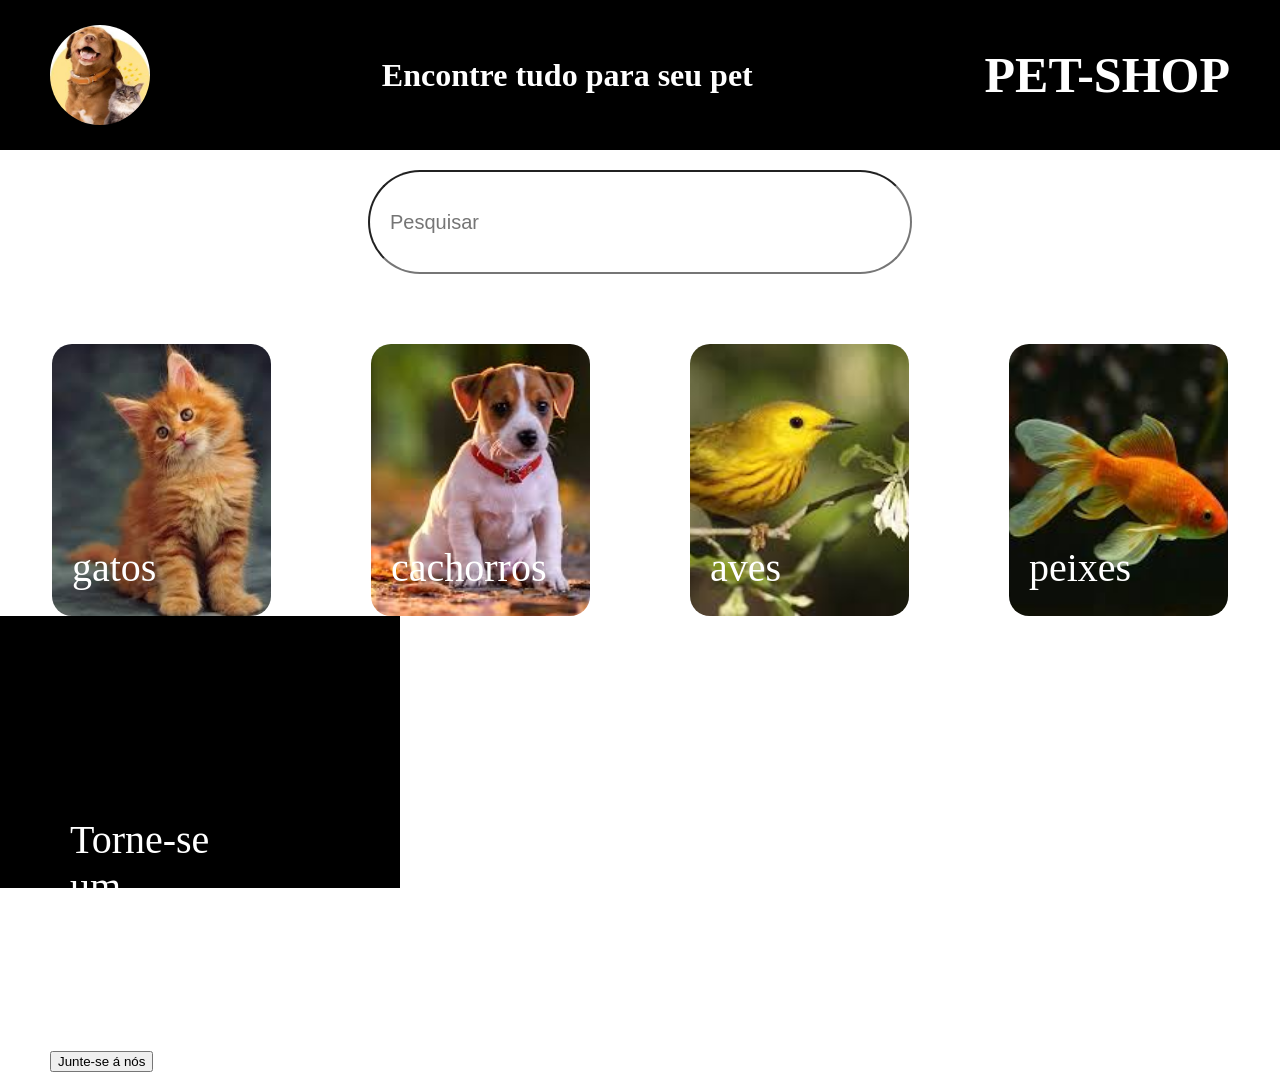
==== Aula_06/index.html @ 251dd4e0 "aula2602" ====
<!DOCTYPE html>
<html lang="PT-br">

<head>
    <meta charset="UTF-8">
    <link rel="stylesheet" href="./styles.css">
    <title> aula6</title>
</head>

<body>
    <header class="menu">
        <img src="./image/download.jpg" alt="">
        <h1>Encontre tudo para seu pet</h1>
        <p>pet-shop </p>

    </header>

    <div class="campo-pesquisa">
        <input type="text" placeholder="Pesquisar">
    </div>

    <div class="grupo-card">
        <div class="card" style="background-image: url(./image/gatos.jpg);">
            <p>gatos</p>
        </div>

        <div class="card" style="background-image: url(./image/cachorro.jpg);">
            <p>cachorros</p>
        </div>

        <div class="card" style="background-image: url(./image/aves.jpg);">
            <p>aves</p>
        </div>

        <div class="card" style="background-image: url(./image/peixe.jpg);">
            <p>peixes</p>
        </div>


    </div>

    <div>
        <div class="banner">
            <div class="card banner">
            
                <div class=" card esquerdo">
                     
                    <p> Torne-se um membro e ganhe desconto</p>
                    <button type="button">Junte-se á nós </button>
                </div>
                <div class="card direito"></div>
            </div>
        </div>




</body>

</html>
---- Aula_06/styles.css ----
body {
    margin: 0px;
}

.menu {
    height: 50px;
    background-color: black;
    display: flex;
    justify-content: space-between;
    align-items: center;
    color: white;
    padding: 50px;

}

.menu img {
    width: 100px;
    height: 100px;
    border-radius: 100%;
}

.menu p {
    font-size: 50px;
    font-weight: bold;
    text-transform: uppercase;
}

.campo-pesquisa {
    display: flex;
    justify-content: center;
    margin-top: 20px;
}

.campo-pesquisa input {
    height: 60px;
    width: 500px;
    border-radius: 200px;
    font-size: 20px;
    padding: 20px;
}

.grupo-card {
    display: flex;
    justify-content: center;
    margin-top: 70px;
}

.card{
    width: 219px;
    height: 272px;
    margin: 0px 50px 0px 50px;
    border-radius: 20px;
    background-size: cover;
    background-position: center;
}

.card p{
    color:white;
    font-size: 40px;
    margin: 200px 0px 0px 20px;
}

.banner{

    width: 400px;
    height: 100%;
    background-color: rgb(0, 0, 0);
    display: flex;
    justify-content: center;
    align-items: center;
    background-position: center;
        align-items: center;

}

.card-banner{
    background-color: rgb(255, 255, 255);
    width:500px ;
    height:700px ;
    display: flex;
    border-radius: 40px;
}
.card-direito{
background-image:url(./image/gatos.jpg) ;
background-size: cover;
background-position: center;
border-radius: 40px;
height: 80%;
width: 50%;

}
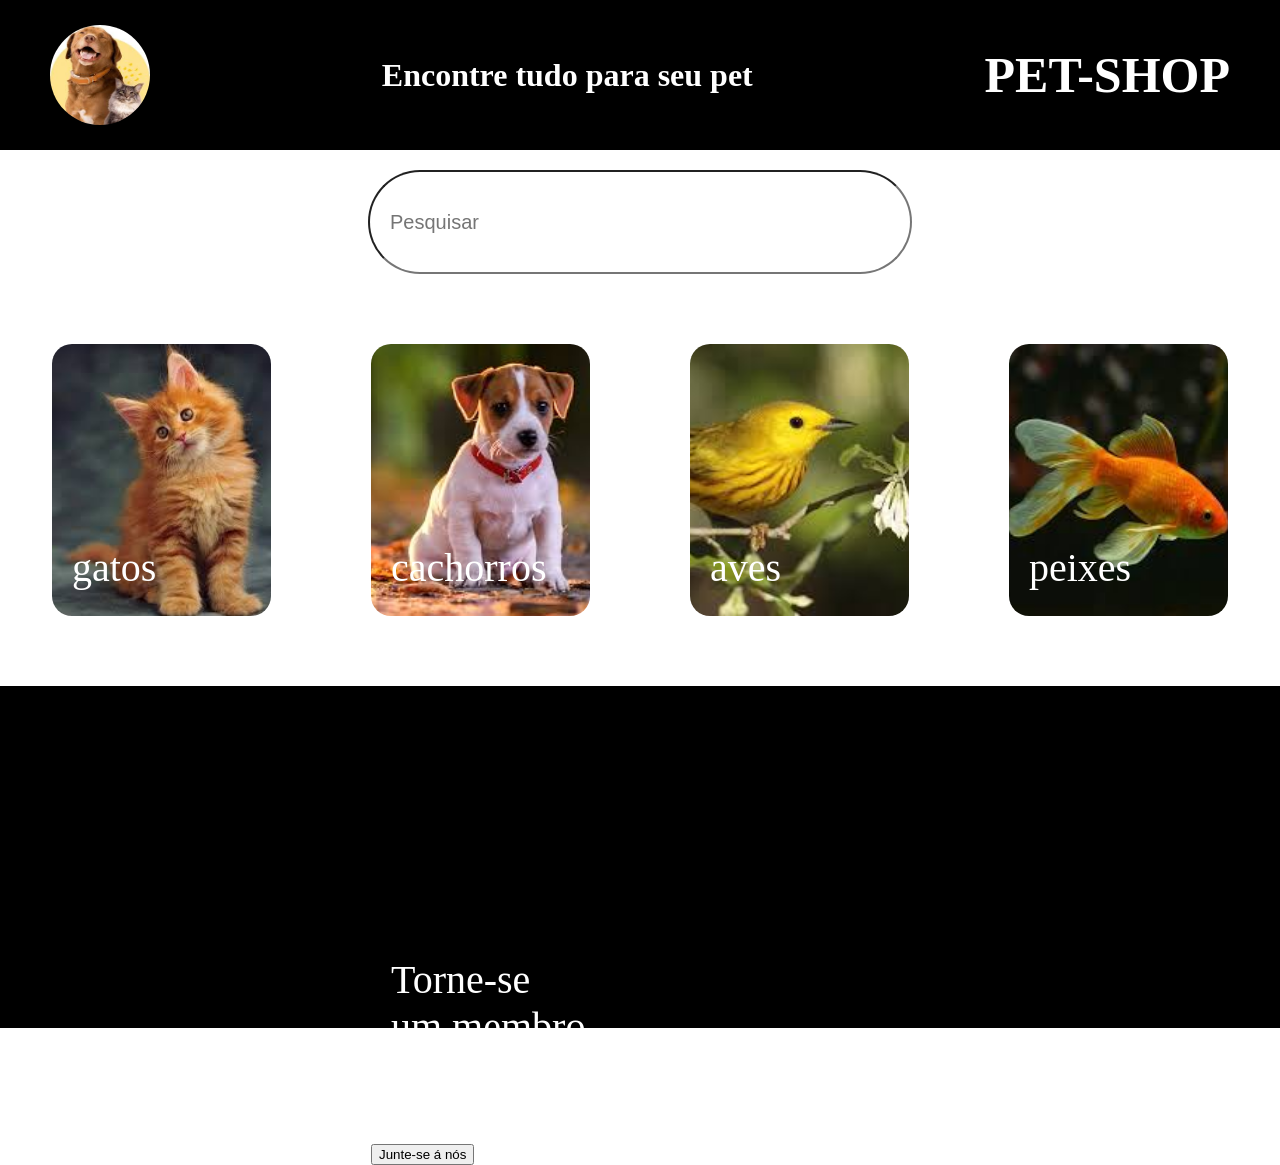
==== commit 55b649b8: "aula 27/02" ====
--- a/Aula_06/index.html
+++ b/Aula_06/index.html
@@ -42,17 +42,14 @@
     <div>
         <div class="banner">
             <div class="card banner">
-            
-                <div class=" card esquerdo">
-                     
-                    <p> Torne-se um membro e ganhe desconto</p>
+                <div class="card esquerdo">
+                    <p> Torne-se um membro <br> ganhe desconto</p>
                     <button type="button">Junte-se á nós </button>
                 </div>
                 <div class="card direito"></div>
             </div>
         </div>
-
-
+    </div>
 
 
 </body>
--- a/Aula_06/styles.css
+++ b/Aula_06/styles.css
@@ -45,7 +45,7 @@
     margin-top: 70px;
 }
 
-.card{
+.card {
     width: 219px;
     height: 272px;
     margin: 0px 50px 0px 50px;
@@ -54,39 +54,51 @@
     background-position: center;
 }
 
-.card p{
-    color:white;
+.card p {
+    color: white;
     font-size: 40px;
     margin: 200px 0px 0px 20px;
 }
 
-.banner{
-
-    width: 400px;
-    height: 100%;
+.banner {
+    width: 100%;
+    height: 400%;
     background-color: rgb(0, 0, 0);
+    margin-top: 70px;
     display: flex;
     justify-content: center;
     align-items: center;
     background-position: center;
-        align-items: center;
+    align-items: center;
+}
+
+.card-banner {
+    background-color: rgb(255, 255, 255);
+    width: 60%;
+    height: 320px;
+    display: flex;
+    border-radius: 40px;
+    justify-content: space-around;
+    align-self: center;
+}
+
+.card-direito {
+    background-image: url('./image/gatos.jpg');
+    background-size: cover;
+    background-position: center;
+    border-radius: 40px;
+    height: 80%;
+    width: 50%;
 
 }
 
-.card-banner{
-    background-color: rgb(255, 255, 255);
-    width:500px ;
-    height:700px ;
-    display: flex;
-    border-radius: 40px;
-}
-.card-direito{
-background-image:url(./image/gatos.jpg) ;
-background-size: cover;
-background-position: center;
-border-radius: 40px;
-height: 80%;
-width: 50%;
-
+.card-esquerdo {
+    font-size: 39px;
+    font-weight: bold;
 }
 
+.card-esquerdo-button {
+    cursor: pointer;
+    font-weight: bold;
+
+}
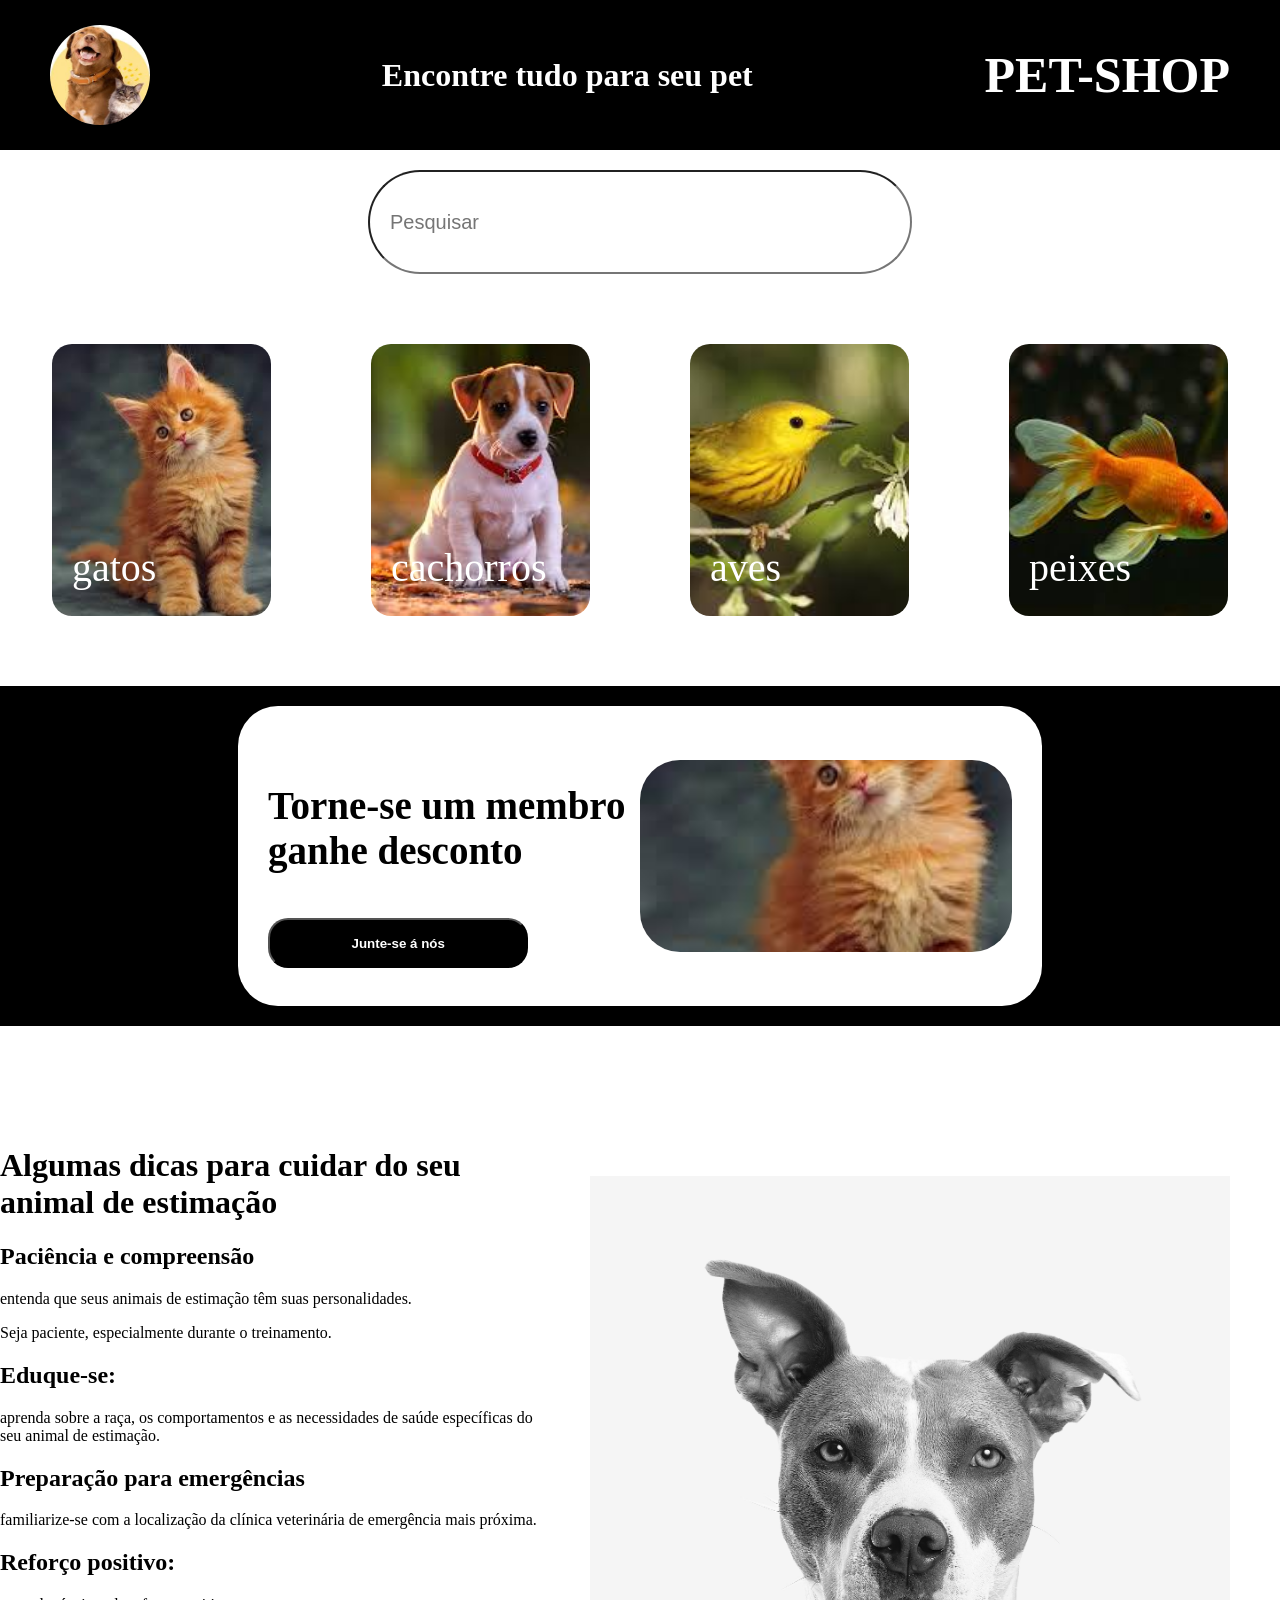
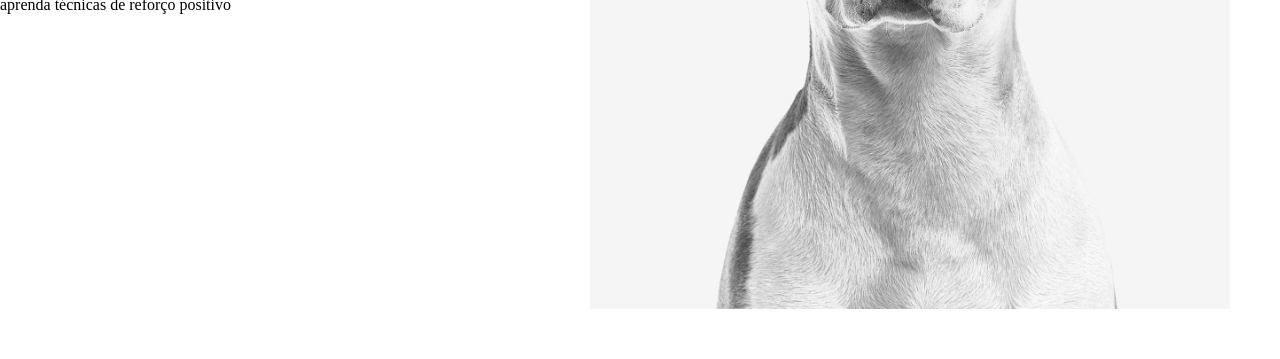
==== commit 111336f1: "aula05/03" ====
--- a/Aula_06/index.html
+++ b/Aula_06/index.html
@@ -4,6 +4,8 @@
 <head>
     <meta charset="UTF-8">
     <link rel="stylesheet" href="./styles.css">
+    <link rel="shortcut icon" href="./image/tigre.jpg" type="">
+
     <title> aula6</title>
 </head>
 
@@ -39,18 +41,41 @@
 
     </div>
 
-    <div>
-        <div class="banner">
-            <div class="card banner">
-                <div class="card esquerdo">
-                    <p> Torne-se um membro <br> ganhe desconto</p>
-                    <button type="button">Junte-se á nós </button>
-                </div>
-                <div class="card direito"></div>
+
+    <div class="banner">
+        <div class="card-banner">
+            <div class="card-esquerdo">
+                <p> Torne-se um membro <br> ganhe desconto</p>
+                <button type="button">Junte-se á nós </button>
             </div>
+            <div class="card-direito"></div>
         </div>
     </div>
 
+    <div class="grupo-dicas">
+        <div class="dica">
+            <!-- <img src="./image/tigre.jpg" alt=""> -->
+            <h1>Algumas dicas para cuidar do seu animal de estimação</h1>
+
+            <h2>Paciência e compreensão</h2>
+            <p>entenda que seus animais de estimação têm suas personalidades. </p>
+            <p>Seja paciente, especialmente durante o treinamento.</p>
+
+            <h2>Eduque-se:</h2>
+            <p>aprenda sobre a raça, os comportamentos e as necessidades de saúde específicas do seu animal de
+                estimação.</p>
+
+            <h2>Preparação para emergências</h2>
+            <p>familiarize-se com a localização da clínica veterinária de emergência mais próxima.</p>
+
+            <h2>Reforço positivo:</h2>
+            <p>aprenda técnicas de reforço positivo</p>
+
+        </div>
+        <img src="./image/imagem cahorro preta e branca.jpg">
+
+
+    </div>
 
 </body>
 
--- a/Aula_06/styles.css
+++ b/Aula_06/styles.css
@@ -61,25 +61,25 @@
 }
 
 .banner {
-    width: 100%;
-    height: 400%;
+    height: 300px;
     background-color: rgb(0, 0, 0);
     margin-top: 70px;
     display: flex;
     justify-content: center;
     align-items: center;
     background-position: center;
-    align-items: center;
+    padding: 20px;
 }
 
 .card-banner {
     background-color: rgb(255, 255, 255);
     width: 60%;
-    height: 320px;
+    height: 80%;
     display: flex;
     border-radius: 40px;
     justify-content: space-around;
-    align-self: center;
+    align-items: center;
+    padding: 30px;
 }
 
 .card-direito {
@@ -89,16 +89,55 @@
     border-radius: 40px;
     height: 80%;
     width: 50%;
-
 }
 
 .card-esquerdo {
     font-size: 39px;
     font-weight: bold;
+    width: 50%;
 }
 
-.card-esquerdo-button {
+.card-esquerdo button {
     cursor: pointer;
     font-weight: bold;
+    background-color: black;
+    width: 70%;
+    height: 50px;
+    color: white;
+    font-weight: bold;
+    border-radius: 20px;
+
+}
+
+.grupo-dicas {
+    display: flex;
+    width: 100%;
+margin-top: 100px;
+}
+
+.grupo-dicas img {
+    width: 50%;
+padding: 50px;
+border-radius: ;
+}
+.dicas {
+    width: 50%;
+padding: 50px;
+
+
+}
+.dicas h1{ 
+    font-size: 31px;
+    font-weight: bold;
+}
+.dicas h2 {
+font-size: 28px;
+font-weight: bold;
+color: #5C5C5C;
+
+}
+.dicas p{
+font-size: 28px;
+color: #5C5C5C;
 
 }
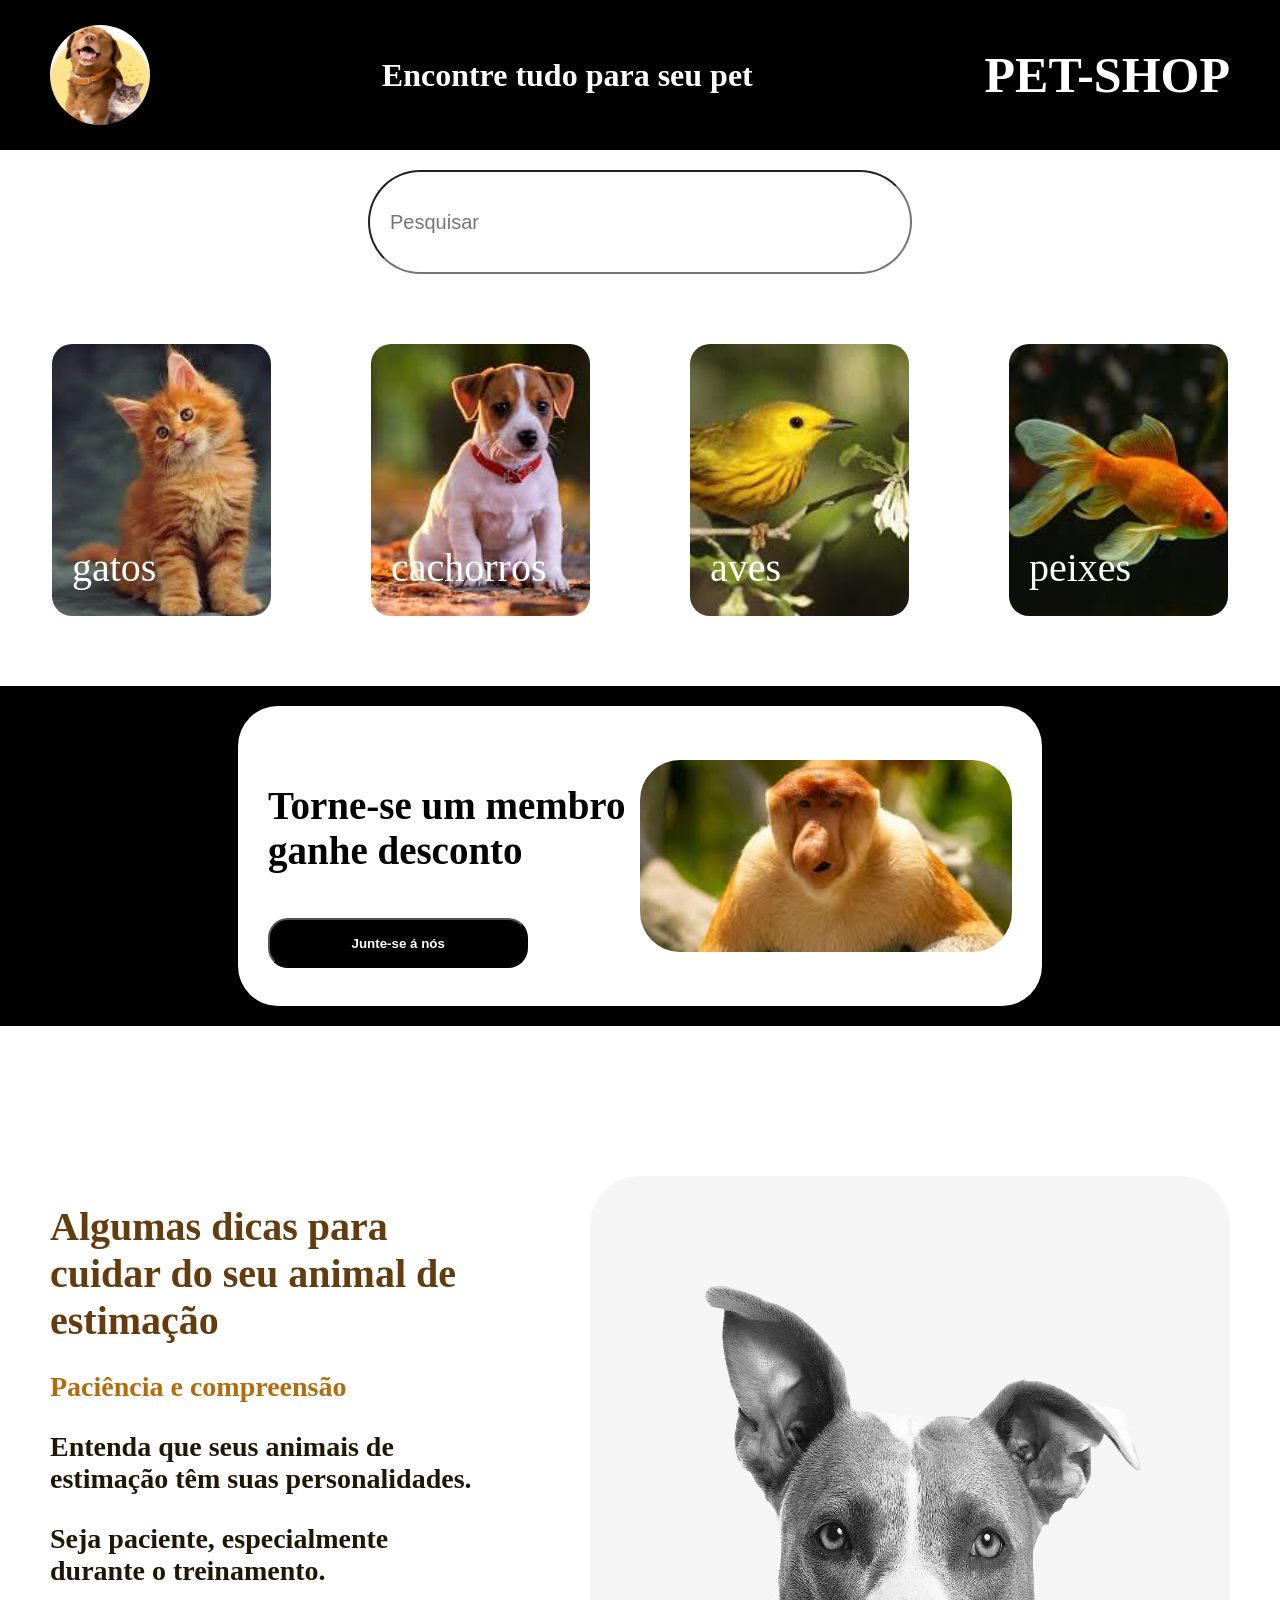
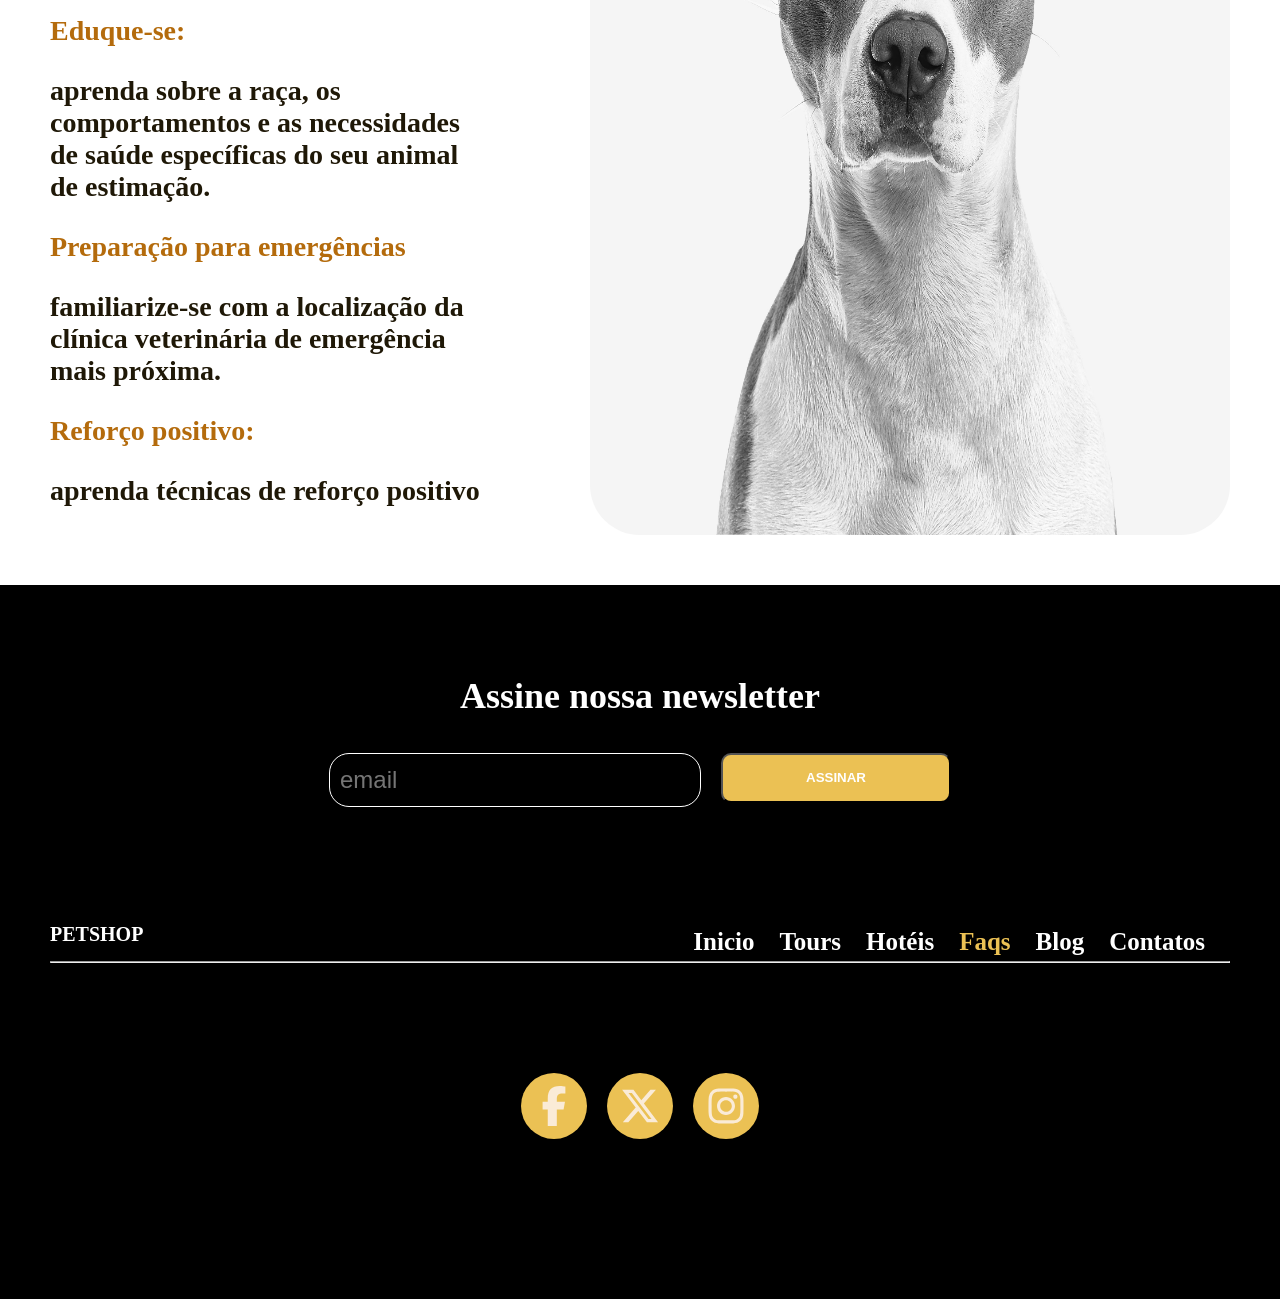
==== commit ae828891: "aula06/03" ====
--- a/Aula_06/index.html
+++ b/Aula_06/index.html
@@ -53,23 +53,33 @@
     </div>
 
     <div class="grupo-dicas">
-        <div class="dica">
+        <div class="dicas">
             <!-- <img src="./image/tigre.jpg" alt=""> -->
             <h1>Algumas dicas para cuidar do seu animal de estimação</h1>
 
             <h2>Paciência e compreensão</h2>
-            <p>entenda que seus animais de estimação têm suas personalidades. </p>
-            <p>Seja paciente, especialmente durante o treinamento.</p>
+            <h3>
+                <p>Entenda que seus animais de estimação têm suas personalidades. </p>
+            </h3>
+            <h3>
+                <p>Seja paciente, especialmente durante o treinamento.</p>
+            </h3>
 
             <h2>Eduque-se:</h2>
-            <p>aprenda sobre a raça, os comportamentos e as necessidades de saúde específicas do seu animal de
-                estimação.</p>
+            <h3>
+                <p>aprenda sobre a raça, os comportamentos e as necessidades de saúde específicas do seu animal de
+                    estimação.</p>
+            </h3>
 
             <h2>Preparação para emergências</h2>
-            <p>familiarize-se com a localização da clínica veterinária de emergência mais próxima.</p>
+            <h3>
+                <p>familiarize-se com a localização da clínica veterinária de emergência mais próxima.</p>
+            </h3>
 
             <h2>Reforço positivo:</h2>
-            <p>aprenda técnicas de reforço positivo</p>
+            <h3>
+                <p>aprenda técnicas de reforço positivo</p>
+            </h3>
 
         </div>
         <img src="./image/imagem cahorro preta e branca.jpg">
@@ -77,6 +87,47 @@
 
     </div>
 
+    <div class="rodape">
+        <div class="título">
+            <h2>
+                <p>Assine nossa newsletter</p>
+            </h2>
+        </div>
+        <div class="campo-email">
+            <input type="text" placeholder="email">
+            <button>Assinar</button>
+
+            
+        </div>
+
+        <div class="menu-rodape">
+            <p>PetShop</p>
+            <ul>
+                <li>Inicio</li>
+                <li>Tours</li>
+                <li>Hotéis</li>
+                <li id="selecionado">Faqs</li>
+                <li>Blog</li>
+                <li>Contatos</li>
+            </ul> </div>
+            <hr>
+            <div class="redes-social">
+                <div class="item-social">
+                    <svg xmlns="http://www.w3.org/2000/svg" viewBox="0 0 640 640"><path d="M240 363.3L240 576L356 576L356 363.3L442.5 363.3L460.5 265.5L356 265.5L356 230.9C356 179.2 376.3 159.4 428.7 159.4C445 159.4 458.1 159.8 465.7 160.6L465.7 71.9C451.4 68 416.4 64 396.2 64C289.3 64 240 114.5 240 223.4L240 265.5L174 265.5L174 363.3L240 363.3z"/></svg>
+                </div>
+                    <div class="item-social"><svg xmlns="http://www.w3.org/2000/svg" viewBox="0 0 640 640"><path d="M453.2 112L523.8 112L369.6 288.2L551 528L409 528L297.7 382.6L170.5 528L99.8 528L264.7 339.5L90.8 112L236.4 112L336.9 244.9L453.2 112zM428.4 485.8L467.5 485.8L215.1 152L173.1 152L428.4 485.8z"/></svg>
+                    </div>
+                    
+                        <div class="item-social">
+                            <svg xmlns="http://www.w3.org/2000/svg" viewBox="0 0 640 640"><path d="M320.3 205C256.8 204.8 205.2 256.2 205 319.7C204.8 383.2 256.2 434.8 319.7 435C383.2 435.2 434.8 383.8 435 320.3C435.2 256.8 383.8 205.2 320.3 205zM319.7 245.4C360.9 245.2 394.4 278.5 394.6 319.7C394.8 360.9 361.5 394.4 320.3 394.6C279.1 394.8 245.6 361.5 245.4 320.3C245.2 279.1 278.5 245.6 319.7 245.4zM413.1 200.3C413.1 185.5 425.1 173.5 439.9 173.5C454.7 173.5 466.7 185.5 466.7 200.3C466.7 215.1 454.7 227.1 439.9 227.1C425.1 227.1 413.1 215.1 413.1 200.3zM542.8 227.5C541.1 191.6 532.9 159.8 506.6 133.6C480.4 107.4 448.6 99.2 412.7 97.4C375.7 95.3 264.8 95.3 227.8 97.4C192 99.1 160.2 107.3 133.9 133.5C107.6 159.7 99.5 191.5 97.7 227.4C95.6 264.4 95.6 375.3 97.7 412.3C99.4 448.2 107.6 480 133.9 506.2C160.2 532.4 191.9 540.6 227.8 542.4C264.8 544.5 375.7 544.5 412.7 542.4C448.6 540.7 480.4 532.5 506.6 506.2C532.8 480 541 448.2 542.8 412.3C544.9 375.3 544.9 264.5 542.8 227.5zM495 452C487.2 471.6 472.1 486.7 452.4 494.6C422.9 506.3 352.9 503.6 320.3 503.6C287.7 503.6 217.6 506.2 188.2 494.6C168.6 486.8 153.5 471.7 145.6 452C133.9 422.5 136.6 352.5 136.6 319.9C136.6 287.3 134 217.2 145.6 187.8C153.4 168.2 168.5 153.1 188.2 145.2C217.7 133.5 287.7 136.2 320.3 136.2C352.9 136.2 423 133.6 452.4 145.2C472 153 487.1 168.1 495 187.8C506.7 217.3 504 287.3 504 319.9C504 352.5 506.7 422.6 495 452z"/></svg>
+                        </div>
+
+                    </div>
+
+                </div>
+
+
+
 </body>
 
 </html>
--- a/Aula_06/styles.css
+++ b/Aula_06/styles.css
@@ -83,9 +83,8 @@
 }
 
 .card-direito {
-    background-image: url('./image/gatos.jpg');
+    background-image: url('./image/macaco.jpg');
     background-size: cover;
-    background-position: center;
     border-radius: 40px;
     height: 80%;
     width: 50%;
@@ -112,32 +111,148 @@
 .grupo-dicas {
     display: flex;
     width: 100%;
-margin-top: 100px;
+    margin-top: 100px;
 }
 
 .grupo-dicas img {
     width: 50%;
-padding: 50px;
-border-radius: ;
-}
+    padding: 50px;
+    border-radius: 100px;
+}
+
 .dicas {
     width: 50%;
-padding: 50px;
-
-
-}
-.dicas h1{ 
-    font-size: 31px;
-    font-weight: bold;
-}
+    padding: 50px;
+
+}
+
+.dicas h1 {
+    font-size: 40px;
+    font-weight: bold;
+    color: rgb(100, 60, 14);
+
+}
+
 .dicas h2 {
-font-size: 28px;
-font-weight: bold;
-color: #5C5C5C;
-
-}
-.dicas p{
-font-size: 28px;
-color: #5C5C5C;
-
-}+    font-size: 28px;
+    color: #b46b0c;
+    font-weight: bold;
+
+}
+
+.dicas h3 {
+    font-size: 25px;
+    color: brown;
+}
+
+
+
+
+
+
+
+.dicas p {
+    font-size: 28px;
+    color: #1f1807;
+
+}
+
+.rodape {
+    background-color: black;
+    padding: 50px;
+
+
+}
+
+.título {
+    color: white;
+    font-size: 24px;
+    font-weight: bold;
+    text-align: center;
+    margin-top: 40px;
+}
+
+.campo-email {
+    display: flex;
+    justify-content: center;
+    height: 50px;
+    font-size: 28px;
+    color: white;
+
+}
+
+.campo-email input {
+
+    height: 100%;
+    width: 358px;
+    border-radius: 20px;
+    background-color: transparent;
+    font-size: 24px;
+    color: white;
+    border: 1px solid white;
+    padding-left: 10px;
+}
+
+.campo-email button {
+
+    background-color: #ebc154;
+    width: 230PX;
+    margin-left: 20px;
+    color: white;
+    font-weight: bold;
+    text-transform: uppercase;
+    border-radius: 10px;
+}
+
+.menu-rodape {
+    color: white;
+    display: flex;
+    justify-content: space-between;
+    align-content:center;
+    margin-top: 100px;
+}
+
+.menu-rodape p {
+    font-size: 20px;
+    font-weight: bold;
+    text-transform: uppercase;
+}
+
+.menu-rodape ul {
+    font-size: 25px;
+    display: flex;
+    list-style-type: none;
+    font-weight: bold;
+
+}
+
+.menu-rodape li {
+    margin-right: 25px;
+
+
+}
+#selecionado{
+    color:#ebc154
+}
+.rodape hr {
+margin-top: -20px;
+
+
+}
+.redes-social{
+display: flex;
+justify-content: center;
+align-items: center;
+margin: 100px;
+}
+
+.item-social {
+width: 50px;
+height: 50px;
+border-radius: 100%;
+background-color: #ebc154 ;
+margin: 10px;
+color: white;
+fill: antiquewhite;
+padding: 8px;
+}
